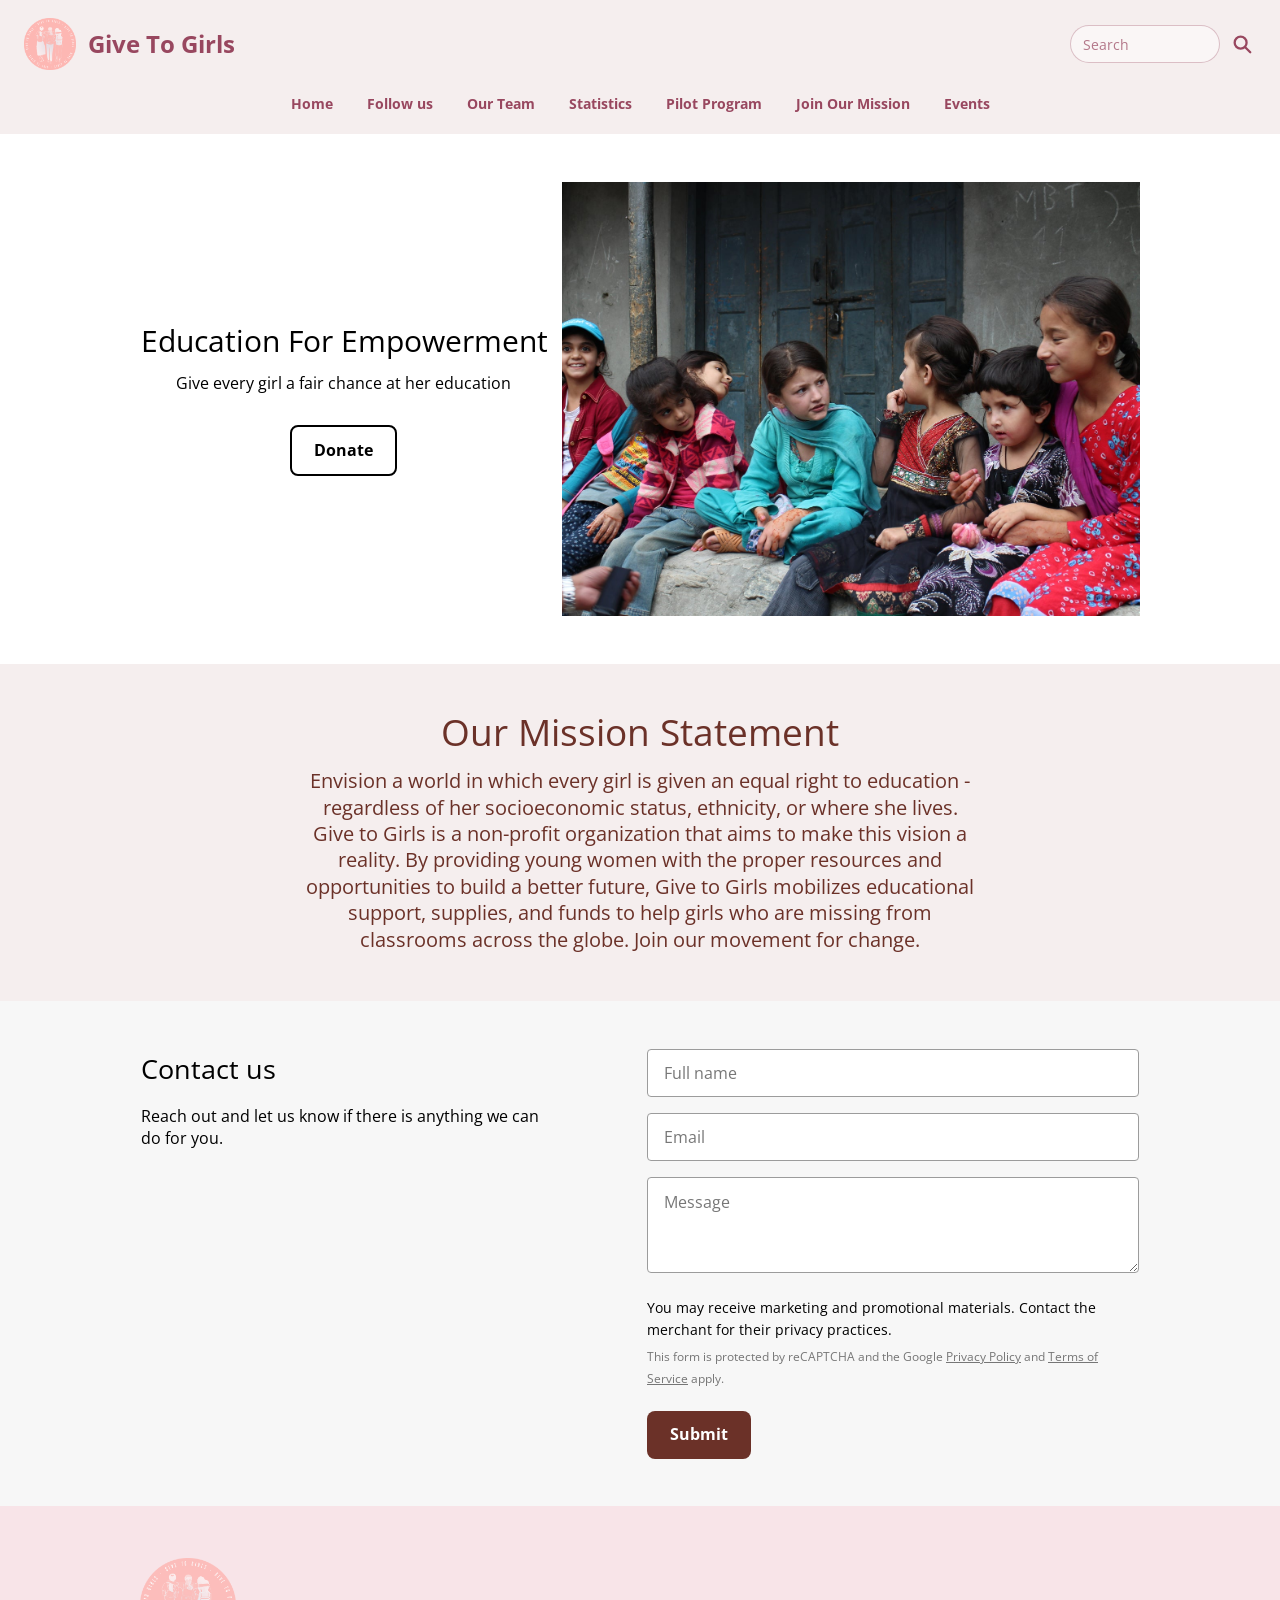
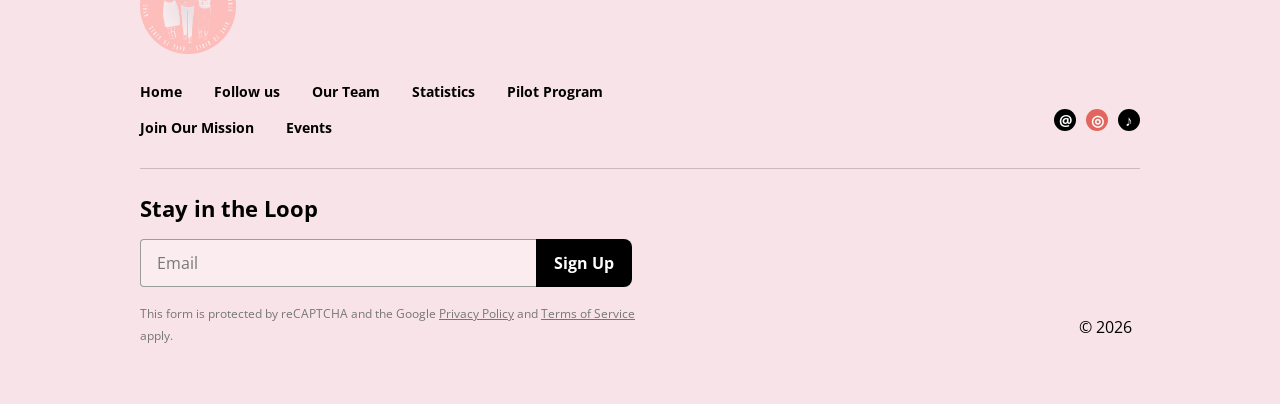
==== index.html @ beb2da1b "Add files via upload" ====
<!DOCTYPE html>
<html lang="en">
<head>
  <meta charset="UTF-8">
  <meta name="viewport" content="width=device-width, initial-scale=1.0">
  <title>Home | GiveToGirls</title>
  <link rel="preconnect" href="https://fonts.googleapis.com">
  <link rel="preconnect" href="https://fonts.gstatic.com" crossorigin>
  <link href="https://fonts.googleapis.com/css2?family=Open+Sans:wght@400;600;700&display=swap" rel="stylesheet">
  <link rel="stylesheet" href="styles.css?v=search">
</head>
<body>
  <header class="site-header">
    <div class="header-inner">
      <a class="site-title" href="index.html">
        <img src="gfg-footer-logo.png" alt="GiveToGirls logo">
        <span>Give To Girls</span>
      </a>
      <nav class="main-nav" aria-label="Main navigation">
        <a href="index.html">Home</a>
        <a href="follow-us.html">Follow us</a>
        <a href="our-team.html">Our Team</a>
        <a href="statistics.html">Statistics</a>
        <a href="pilot-program.html">Pilot Program</a>
        <a href="contact-us.html">Join Our Mission</a>
        <a href="events.html">Events</a>
      </nav>
      <form class="search-form" action="search.html" method="get" role="search">
        <input class="search-input" type="search" name="q" placeholder="Search" aria-label="Search site">
        <button class="search-button" type="submit" aria-label="Search">
          <svg viewBox="0 0 24 24" aria-hidden="true">
            <circle cx="10.5" cy="10.5" r="6.5"></circle>
            <path d="M15.5 15.5 21 21"></path>
          </svg>
        </button>
      </form>
    </div>
  </header>

  <main id="top">
    <section class="hero">
      <div class="hero-copy">
        <h1>Education For Empowerment</h1>
        <p>Give every girl a fair chance at her education</p>
        <a class="donate-button" href="contact-us.html">Donate</a>
      </div>
      <figure class="hero-image">
        <img src="hero-girls.jpg" alt="Girls sitting together outside a classroom">
      </figure>
    </section>

    <section class="mission">
      <div class="mission-inner">
        <h2>Our Mission Statement</h2>
        <p>Envision a world in which every girl is given an equal right to education - regardless of her socioeconomic status, ethnicity, or where she lives. Give to Girls is a non-profit organization that aims to make this vision a reality. By providing young women with the proper resources and opportunities to build a better future, Give to Girls mobilizes educational support, supplies, and funds to help girls who are missing from classrooms across the globe. Join our movement for change.</p>
      </div>
    </section>

    <section class="contact-section" id="contact">
      <div class="contact-inner">
        <div class="contact-text">
          <h2>Contact us</h2>
          <p>Reach out and let us know if there is anything we can do for you.</p>
        </div>

        <form class="contact-form" action="https://formspree.io/f/xvzlljde" method="post" aria-label="Contact us">
          <input type="text" name="name" placeholder="Full name" aria-label="Full name">
          <input type="email" name="email" placeholder="Email" aria-label="Email" required>
          <textarea name="message" placeholder="Message" aria-label="Message"></textarea>
          <input type="hidden" name="_subject" value="New Give To Girls contact form submission">
          <p class="form-note">You may receive marketing and promotional materials. Contact the merchant for their privacy practices.</p>
          <p class="recaptcha">This form is protected by reCAPTCHA and the Google <a href="https://policies.google.com/privacy">Privacy Policy</a> and <a href="https://policies.google.com/terms">Terms of Service</a> apply.</p>
          <button class="submit-button" type="submit">Submit</button>
        </form>
      </div>
    </section>
  </main>

  <footer class="site-footer">
    <div class="footer-main">
      <div class="footer-top">
        <div class="footer-left">
          <a href="index.html" class="footer-logo-link" aria-label="GiveToGirls logo">
            <img class="footer-logo" src="gfg-footer-logo.png" alt="GiveToGirls logo">
          </a>
          <nav class="footer-nav" aria-label="Footer navigation">
            <a href="index.html">Home</a>
            <a href="follow-us.html">Follow us</a>
            <a href="our-team.html">Our Team</a>
            <a href="statistics.html">Statistics</a>
            <a href="pilot-program.html">Pilot Program</a>
            <a href="contact-us.html">Join Our Mission</a>
            <a href="events.html">Events</a>
          </nav>
        </div>

        <div class="social-links" aria-label="Social links">
          <a href="mailto:givetogirlss@gmail.com" aria-label="Email">
            <span>@</span>
          </a>
          <a class="instagram" href="https://www.instagram.com/give2girls" aria-label="Instagram">
            <span>◎</span>
          </a>
          <a href="https://www.tiktok.com/@givetogirls" aria-label="TikTok">
            <span>♪</span>
          </a>
        </div>
      </div>

      <div class="footer-divider"></div>

      <div class="newsletter">
        <h2>Stay in the Loop</h2>
        <form class="newsletter-form" action="https://formspree.io/f/xvzlljde" method="post">
          <input type="email" name="email" placeholder="Email" aria-label="Email">
          <input type="hidden" name="_subject" value="New Give To Girls newsletter signup">
          <button type="submit">Sign Up</button>
        </form>
        <p class="recaptcha">This form is protected by reCAPTCHA and the Google <a href="https://policies.google.com/privacy">Privacy Policy</a> and <a href="https://policies.google.com/terms">Terms of Service</a> apply.</p>
      </div>

      <p class="copyright">&copy; 2026</p>
    </div>
  </footer>  <script src="form-handler.js?v=forms"></script>

</body>
</html>
---- styles.css ----
:root {
  --white: #ffffff;
  --paper: #f7f7f7;
  --mission-bg: #f5eeee;
  --footer-bg: #f8e4e8;
  --square-bg: #313a40;
  --text: #000000;
  --mission-text: #6b3128;
  --header-pink: #98475f;
  --muted: #767676;
  --line: rgba(0, 0, 0, 0.2);
}

* {
  box-sizing: border-box;
}

html {
  scroll-behavior: smooth;
  scroll-padding-top: 24px;
}

body {
  margin: 0;
  color: var(--text);
  background: var(--white);
  font-family: "Open Sans", Arial, sans-serif;
  font-size: 16px;
  line-height: 1.45;
}

a {
  color: inherit;
  text-decoration: none;
}

img {
  display: block;
  max-width: 100%;
}

.site-header {
  background: var(--mission-bg);
}

.header-inner {
  width: 100%;
  min-height: 118px;
  margin: 0 auto;
  padding: 18px 24px 20px;
  display: grid;
  grid-template-columns: auto 1fr auto;
  align-items: center;
  gap: 24px;
}

.site-title {
  justify-self: start;
  grid-column: 1;
  grid-row: 1;
  display: inline-flex;
  align-items: center;
  gap: 12px;
  color: var(--header-pink);
  font-size: 24px;
  font-weight: 700;
  line-height: 1.2;
}

.site-title img {
  width: 52px;
  height: 52px;
  object-fit: contain;
}

.main-nav {
  grid-row: 2;
  grid-column: 1 / -1;
  justify-content: center;
  display: flex;
  align-items: center;
  gap: 34px;
  font-size: 14px;
  font-weight: 700;
  color: var(--header-pink);
}

.search-form {
  justify-self: end;
  grid-column: 3;
  display: flex;
  align-items: center;
  gap: 8px;
}

.search-input {
  width: 150px;
  height: 38px;
  padding: 0 12px;
  border: 1px solid rgba(152, 71, 95, 0.32);
  border-radius: 999px;
  background: rgba(255, 255, 255, 0.48);
  color: var(--header-pink);
  font: inherit;
  font-size: 14px;
}

.search-input::placeholder {
  color: rgba(152, 71, 95, 0.72);
}

.search-input:focus {
  outline: 3px solid rgba(152, 71, 95, 0.14);
  border-color: var(--header-pink);
}

.search-button {
  width: 28px;
  height: 28px;
  padding: 0;
  display: grid;
  place-items: center;
  background: transparent;
  border: 0;
  color: var(--header-pink);
  cursor: pointer;
}

.search-button svg {
  width: 22px;
  height: 22px;
  fill: none;
  stroke: currentColor;
  stroke-width: 2.5;
  stroke-linecap: round;
}

.search-results {
  display: grid;
  gap: 16px;
  margin-top: 28px;
}

.search-result {
  display: block;
  padding: 20px;
  border: 1px solid #efd8d7;
  border-radius: 4px;
  background: #f7eeee;
}

.search-result strong {
  display: block;
  margin-bottom: 6px;
  color: var(--mission-text);
  font-size: 1.2rem;
}

.search-result span,
.search-empty {
  color: var(--text);
  font-size: 1rem;
  line-height: 1.5;
}

.hero {
  width: min(999px, calc(100% - 48px));
  min-height: 528px;
  margin: 0 auto;
  padding: 48px 0;
  display: grid;
  grid-template-columns: 405px 578px;
  align-items: center;
  gap: 16px;
}

.hero-copy {
  text-align: center;
}

.hero-image {
  margin: 0;
}

.hero h1 {
  margin: 0 0 12px;
  font-size: 30px;
  font-weight: 400;
  line-height: 1.25;
  white-space: nowrap;
}

.hero p {
  margin: 0 0 30px;
  font-size: 16px;
}

.donate-button {
  min-width: 106px;
  min-height: 48px;
  display: inline-flex;
  align-items: center;
  justify-content: center;
  padding: 12px 22px;
  border: 2px solid #000;
  border-radius: 8px;
  background: #fff;
  font-weight: 700;
}

.hero-image img {
  width: 578px;
  aspect-ratio: 4 / 3;
  object-fit: cover;
}

.mission {
  background: var(--mission-bg);
}

.mission-inner {
  width: min(670px, calc(100% - 48px));
  margin: 0 auto;
  padding: 46px 0 48px;
  color: var(--mission-text);
  text-align: center;
}

.mission h2 {
  margin: 0 0 14px;
  font-size: 37px;
  font-weight: 400;
  line-height: 1.2;
}

.mission p {
  margin: 0;
  font-size: 20px;
  line-height: 1.32;
}

.info-section {
  background: var(--white);
}

.muted-info {
  background: var(--mission-bg);
}

.info-inner {
  width: min(998px, calc(100% - 48px));
  margin: 0 auto;
  padding: 54px 0;
}

.info-inner h2 {
  margin: 0 0 16px;
  font-size: 31px;
  font-weight: 400;
  line-height: 1.25;
}

.info-inner p {
  margin: 0;
  font-size: 17px;
  line-height: 1.5;
}

.page-section {
  min-height: 440px;
}

.page-title {
  margin: 0 0 18px;
  font-size: 37px;
  font-weight: 400;
  line-height: 1.2;
}

.page-copy {
  max-width: 720px;
}

.link-buttons {
  margin-top: 28px;
  display: flex;
  flex-wrap: wrap;
  gap: 12px;
}

.link-buttons a {
  min-height: 46px;
  display: inline-flex;
  align-items: center;
  justify-content: center;
  padding: 10px 18px;
  border: 2px solid #000;
  border-radius: 8px;
  background: #fff;
  font-weight: 700;
}

.page-cta {
  margin-top: 28px;
}

.simple-grid,
.stat-grid {
  margin-top: 28px;
  display: grid;
  grid-template-columns: repeat(3, 1fr);
  gap: 24px;
}

.simple-grid h3 {
  margin: 0 0 8px;
  font-size: 17px;
}

.simple-grid p,
.stat-grid p {
  font-size: 15px;
}

.stat-list {
  margin: 30px 0 0;
  padding: 0;
  display: grid;
  grid-template-columns: repeat(5, 1fr);
  gap: 14px;
  list-style: none;
}

.stat-list li {
  min-height: 178px;
  padding: 20px 16px;
  display: flex;
  flex-direction: column;
  justify-content: center;
  border: 1px solid #efd8d7;
  border-radius: 4px;
  background: #f7eeee;
  text-align: center;
}

.stat-list strong {
  display: block;
  margin-bottom: 12px;
  color: var(--mission-text);
  font-size: clamp(2rem, 3.4vw, 3.35rem);
  font-weight: 700;
  line-height: 0.95;
}

.stat-list span {
  display: block;
  font-size: 13px;
  font-weight: 600;
  line-height: 1.38;
}

.stat-grid strong {
  display: block;
  margin-bottom: 8px;
  color: var(--mission-text);
  font-size: 42px;
  font-weight: 400;
  line-height: 1;
}

.pilot-section {
  color: var(--mission-text);
}

.pilot-inner {
  text-align: center;
}

.pilot-lede {
  max-width: 760px;
  margin: 0 auto;
  font-size: 20px;
}

.pilot-lede strong {
  color: var(--mission-text);
  font-weight: 700;
}
.pilot-section .simple-grid {
  max-width: 920px;
  margin-left: auto;
  margin-right: auto;
  color: var(--text);
  text-align: center;
}

.pilot-section .simple-grid > div {
  text-align: center;
}

.contact-section {
  background: var(--paper);
}

.contact-inner {
  width: min(998px, calc(100% - 48px));
  margin: 0 auto;
  padding: 48px 0 47px;
  display: grid;
  grid-template-columns: 424px 492px;
  gap: 82px;
}

.contact-text h2 {
  margin: 0 0 18px;
  font-size: 27px;
  font-weight: 400;
}

.contact-text p {
  max-width: 400px;
  margin: 0;
  font-size: 16px;
  line-height: 1.35;
}

.contact-form {
  display: grid;
  gap: 16px;
}

.contact-form input,
.contact-form textarea,
.newsletter-form input {
  width: 100%;
  border: 1px solid #9c9c9c;
  border-radius: 4px;
  background: #fff;
  color: #000;
  font: inherit;
}

.contact-form input {
  height: 48px;
  padding: 0 16px;
}

.contact-form textarea {
  min-height: 96px;
  padding: 13px 16px;
  resize: vertical;
}

.contact-form ::placeholder,
.newsletter-form ::placeholder {
  color: #777;
  opacity: 1;
}

.form-note {
  margin: 8px 0 -10px;
  font-size: 14px;
  line-height: 1.55;
}

.recaptcha {
  margin: 0;
  color: var(--muted);
  font-size: 12px;
  line-height: 1.85;
}

.recaptcha a {
  text-decoration: underline;
}

.submit-button {
  width: 104px;
  height: 48px;
  margin-top: 4px;
  border: 0;
  border-radius: 8px;
  background: var(--mission-text);
  color: #fff;
  font: inherit;
  font-weight: 700;
  cursor: pointer;
}

.submit-button:hover,
.newsletter-form button:hover {
  opacity: 0.86;
}

.form-success {
  margin: 6px 0 0;
  color: var(--mission-text);
  font-weight: 700;
}

.join-section {
  background: var(--mission-bg);
  color: var(--mission-text);
}

.join-inner {
  width: min(980px, calc(100% - 48px));
  margin: 0 auto;
  padding: 78px 0 70px;
  text-align: center;
}

.join-title {
  max-width: 760px;
  margin: 0 auto 30px;
  font-size: clamp(2.25rem, 4.4vw, 3.15rem);
  font-weight: 400;
  line-height: 1.12;
}

.join-copy {
  max-width: 820px;
  margin: 0 auto 52px;
  font-size: clamp(1.25rem, 2.4vw, 1.95rem);
  line-height: 1.32;
}

.join-form {
  width: min(720px, 100%);
  margin: 0 auto;
  display: grid;
  gap: 26px;
}

.join-form input,
.join-form textarea {
  width: 100%;
  border: 2px solid #8f8989;
  border-radius: 6px;
  background: transparent;
  color: var(--text);
  font: inherit;
  font-size: 1.45rem;
}

.join-form input {
  height: 72px;
  padding: 0 24px;
}

.join-form textarea {
  min-height: 150px;
  padding: 24px;
  resize: vertical;
}

.join-form ::placeholder {
  color: #777;
  opacity: 1;
}

.join-form .form-note {
  margin: 20px 0 -8px;
  font-size: clamp(1rem, 1.8vw, 1.45rem);
  line-height: 1.55;
}

.join-form .recaptcha {
  color: #a78989;
  font-size: clamp(0.9rem, 1.5vw, 1.12rem);
}

.join-form .submit-button {
  width: 150px;
  height: 70px;
  margin: 8px auto 0;
  font-size: 1.45rem;
}

.site-footer {
  background: var(--footer-bg);
}

.footer-main {
  position: relative;
  width: min(1000px, calc(100% - 48px));
  margin: 0 auto;
  padding: 52px 0 56px;
}

.footer-top {
  display: flex;
  justify-content: space-between;
  align-items: flex-end;
  gap: 32px;
}

.footer-left {
  max-width: 560px;
}

.footer-logo {
  width: 96px;
  height: 96px;
  object-fit: contain;
  opacity: 0.85;
}

.footer-nav {
  margin-top: 28px;
  display: flex;
  flex-wrap: wrap;
  gap: 16px 32px;
  font-size: 14px;
  font-weight: 700;
}

.social-links {
  display: flex;
  gap: 10px;
  margin-bottom: 7px;
}

.social-links a {
  width: 22px;
  height: 22px;
  display: grid;
  place-items: center;
  border-radius: 50%;
  background: #000;
  color: #fff;
  font-size: 15px;
  font-weight: 700;
  line-height: 1;
}

.social-links .instagram {
  background: #e2665e;
}

.footer-divider {
  height: 1px;
  margin: 30px 0 24px;
  background: rgba(0, 0, 0, 0.18);
}

.newsletter h2 {
  margin: 0 0 14px;
  font-size: 22px;
  font-weight: 700;
}

.newsletter-form {
  width: min(492px, 100%);
  display: grid;
  grid-template-columns: 1fr 96px;
}

.newsletter-form input {
  height: 48px;
  padding: 0 16px;
  border-right: 0;
  border-radius: 4px 0 0 4px;
  background: rgba(255, 255, 255, 0.28);
}

.newsletter-form button {
  border: 0;
  border-radius: 0 8px 8px 0;
  background: #000;
  color: #fff;
  font: inherit;
  font-weight: 700;
}

.newsletter .recaptcha {
  width: min(510px, 100%);
  margin-top: 16px;
}

.copyright {
  position: absolute;
  right: 8px;
  bottom: 64px;
  margin: 0;
  font-size: 16px;
}

@media (max-width: 880px) {
  .header-inner {
    height: auto;
    padding: 18px 16px 20px;
    grid-template-columns: auto 1fr auto;
  }

  .main-nav {
    grid-column: 1 / -1;
    order: 3;
    gap: 18px 26px;
    flex-wrap: wrap;
  }

  .search-form {
    grid-column: 3;
  }

  .search-input {
    width: 120px;
  }

  .hero {
    min-height: auto;
    grid-template-columns: 1fr;
    gap: 34px;
    padding: 42px 0 48px;
  }

  .hero-image {
    order: -1;
    margin: 0;
  }

  .hero-image img {
    width: 100%;
  }

  .contact-inner {
    grid-template-columns: 1fr;
    gap: 28px;
  }

  .join-inner {
    padding: 58px 0;
  }

  .simple-grid,
  .stat-grid {
    grid-template-columns: 1fr;
  }

  .stat-list {
    grid-template-columns: repeat(2, 1fr);
  }

}

@media (max-width: 600px) {
  .header-inner,
  .hero,
  .mission-inner,
  .contact-inner,
  .footer-main {
    width: min(100% - 32px, 1000px);
  }

  .main-nav {
    font-size: 13px;
  }

  .search-form {
    grid-column: 1 / -1;
    justify-self: stretch;
    order: 4;
  }

  .search-input {
    flex: 1;
    width: 100%;
  }

  .hero h1 {
    font-size: 28px;
    white-space: normal;
  }

  .mission h2 {
    font-size: 31px;
  }

  .mission p {
    font-size: 17px;
  }

  .stat-list {
    grid-template-columns: 1fr;
  }

  .stat-list li {
    min-height: 150px;
  }

  .footer-top {
    align-items: flex-start;
    flex-direction: column;
  }

  .newsletter-form {
    grid-template-columns: 1fr;
    gap: 10px;
  }

  .newsletter-form input,
  .newsletter-form button {
    border: 1px solid #9c9c9c;
    border-radius: 4px;
  }

  .newsletter-form button {
    height: 48px;
    border-color: #000;
  }

  .copyright {
    position: static;
    margin-top: 28px;
  }

  .join-form input,
  .join-form textarea {
    font-size: 1rem;
  }

  .join-form input {
    height: 56px;
  }
}
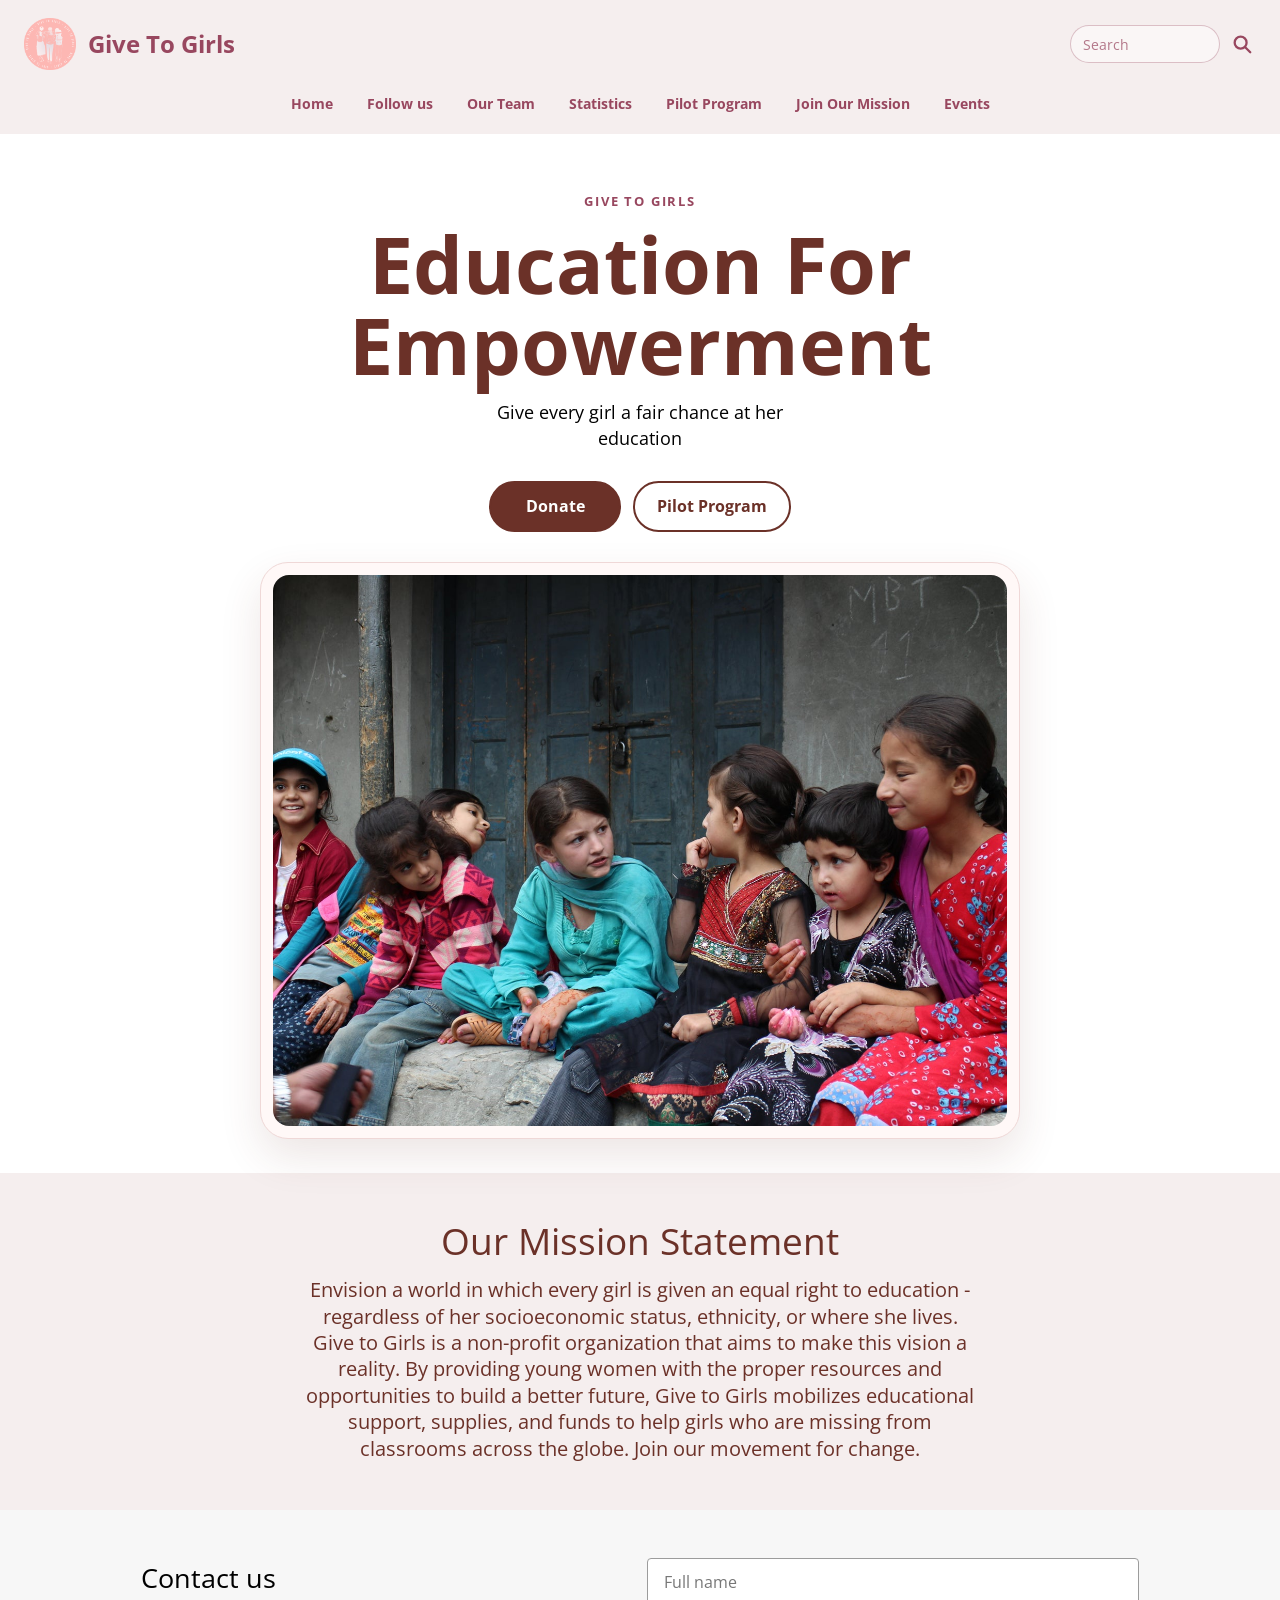
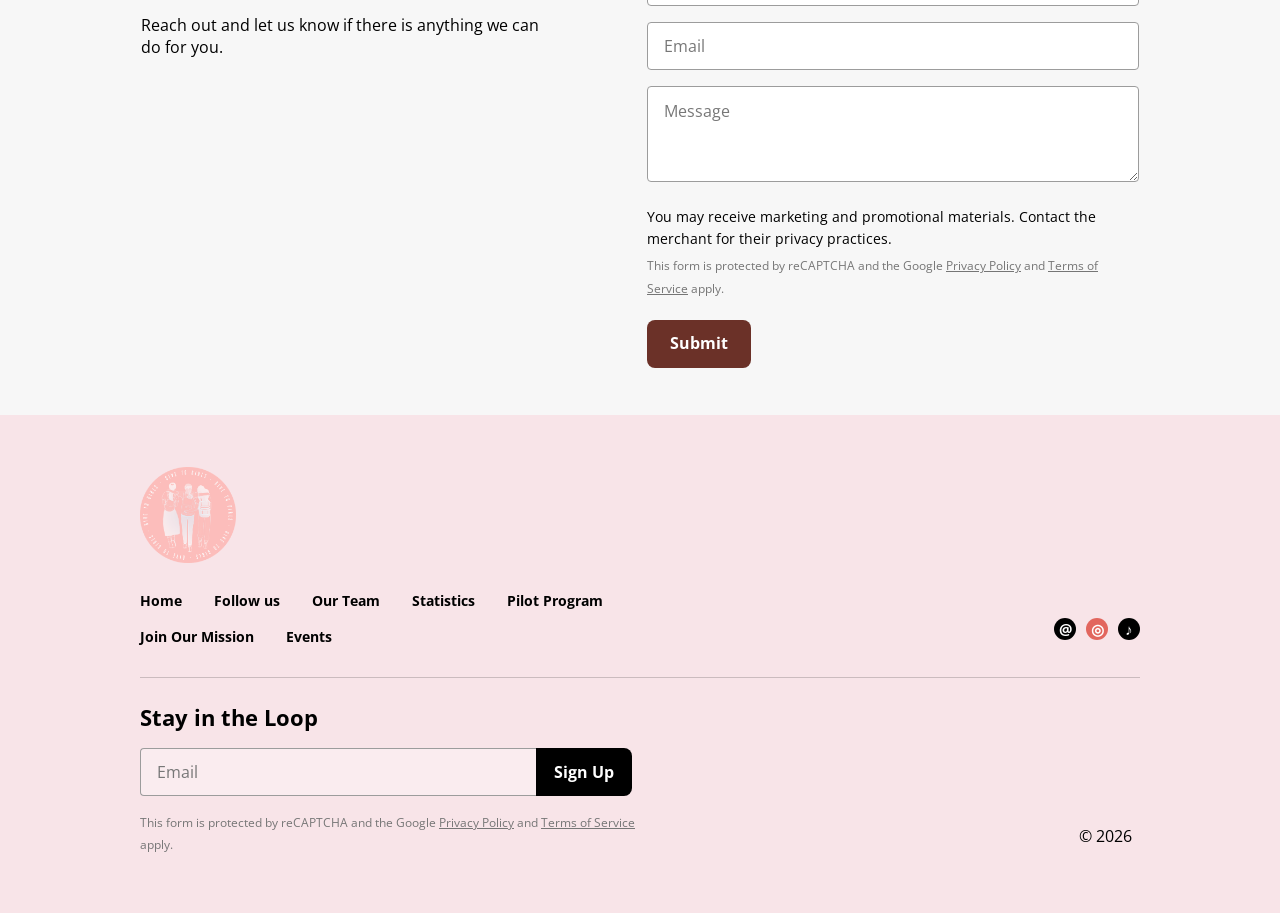
==== commit 3a12ec6b: "trigger redeploy" ====
--- a/index.html
+++ b/index.html
@@ -40,9 +40,13 @@
   <main id="top">
     <section class="hero">
       <div class="hero-copy">
+        <p class="hero-kicker">Give To Girls</p>
         <h1>Education For Empowerment</h1>
         <p>Give every girl a fair chance at her education</p>
-        <a class="donate-button" href="contact-us.html">Donate</a>
+        <div class="hero-actions">
+          <a class="donate-button" href="contact-us.html">Donate</a>
+          <a class="learn-button" href="pilot-program.html">Pilot Program</a>
+        </div>
       </div>
       <figure class="hero-image">
         <img src="hero-girls.jpg" alt="Girls sitting together outside a classroom">
--- a/styles.css
+++ b/styles.css
@@ -164,53 +164,96 @@
 }
 
 .hero {
-  width: min(999px, calc(100% - 48px));
-  min-height: 528px;
+  position: relative;
+  width: min(960px, calc(100% - 48px));
+  min-height: auto;
   margin: 0 auto;
-  padding: 48px 0;
-  display: grid;
-  grid-template-columns: 405px 578px;
+  padding: 58px 0 34px;
+  display: grid;
+  grid-template-columns: 1fr;
   align-items: center;
-  gap: 16px;
+  justify-items: center;
+  gap: 30px;
+  text-align: center;
 }
 
 .hero-copy {
+  display: flex;
+  width: min(760px, 100%);
+  flex-direction: column;
+  align-items: center;
+  justify-content: center;
   text-align: center;
 }
 
+.hero .hero-kicker {
+  margin: 0 0 12px;
+  color: var(--header-pink);
+  font-size: 13px;
+  font-weight: 700;
+  letter-spacing: 0.14em;
+  text-transform: uppercase;
+}
+
 .hero-image {
+  width: min(760px, 100%);
   margin: 0;
+  padding: 12px;
+  border: 1px solid #efd8d7;
+  border-radius: 28px;
+  background: #fff8f7;
+  box-shadow: 0 18px 42px rgba(107, 49, 40, 0.12);
 }
 
 .hero h1 {
-  margin: 0 0 12px;
-  font-size: 30px;
-  font-weight: 400;
-  line-height: 1.25;
-  white-space: nowrap;
+  max-width: 760px;
+  margin: 0 0 14px;
+  color: var(--mission-text);
+  font-size: clamp(2.8rem, 6.2vw, 5.4rem);
+  font-weight: 700;
+  line-height: 1.02;
 }
 
 .hero p {
+  max-width: 340px;
   margin: 0 0 30px;
-  font-size: 16px;
-}
-
-.donate-button {
-  min-width: 106px;
+  font-size: 18px;
+}
+
+.hero-actions {
+  display: flex;
+  flex-wrap: wrap;
+  justify-content: center;
+  gap: 12px;
+}
+
+.donate-button,
+.learn-button {
+  min-width: 132px;
   min-height: 48px;
   display: inline-flex;
   align-items: center;
   justify-content: center;
   padding: 12px 22px;
-  border: 2px solid #000;
-  border-radius: 8px;
+  border: 2px solid var(--mission-text);
+  border-radius: 999px;
+  font-weight: 700;
+}
+
+.donate-button {
+  background: var(--mission-text);
+  color: #fff;
+}
+
+.learn-button {
   background: #fff;
-  font-weight: 700;
+  color: var(--mission-text);
 }
 
 .hero-image img {
-  width: 578px;
+  width: 100%;
   aspect-ratio: 4 / 3;
+  border-radius: 16px;
   object-fit: cover;
 }
 
@@ -711,17 +754,17 @@
   .hero {
     min-height: auto;
     grid-template-columns: 1fr;
-    gap: 34px;
-    padding: 42px 0 48px;
+    gap: 28px;
+    padding: 42px 0 34px;
+  }
+
+  .hero-copy {
+    min-height: auto;
   }
 
   .hero-image {
     order: -1;
     margin: 0;
-  }
-
-  .hero-image img {
-    width: 100%;
   }
 
   .contact-inner {
@@ -769,8 +812,20 @@
   }
 
   .hero h1 {
-    font-size: 28px;
-    white-space: normal;
+    font-size: 42px;
+  }
+
+  .hero p {
+    font-size: 16px;
+  }
+
+  .hero-actions {
+    width: 100%;
+  }
+
+  .donate-button,
+  .learn-button {
+    width: 100%;
   }
 
   .mission h2 {
